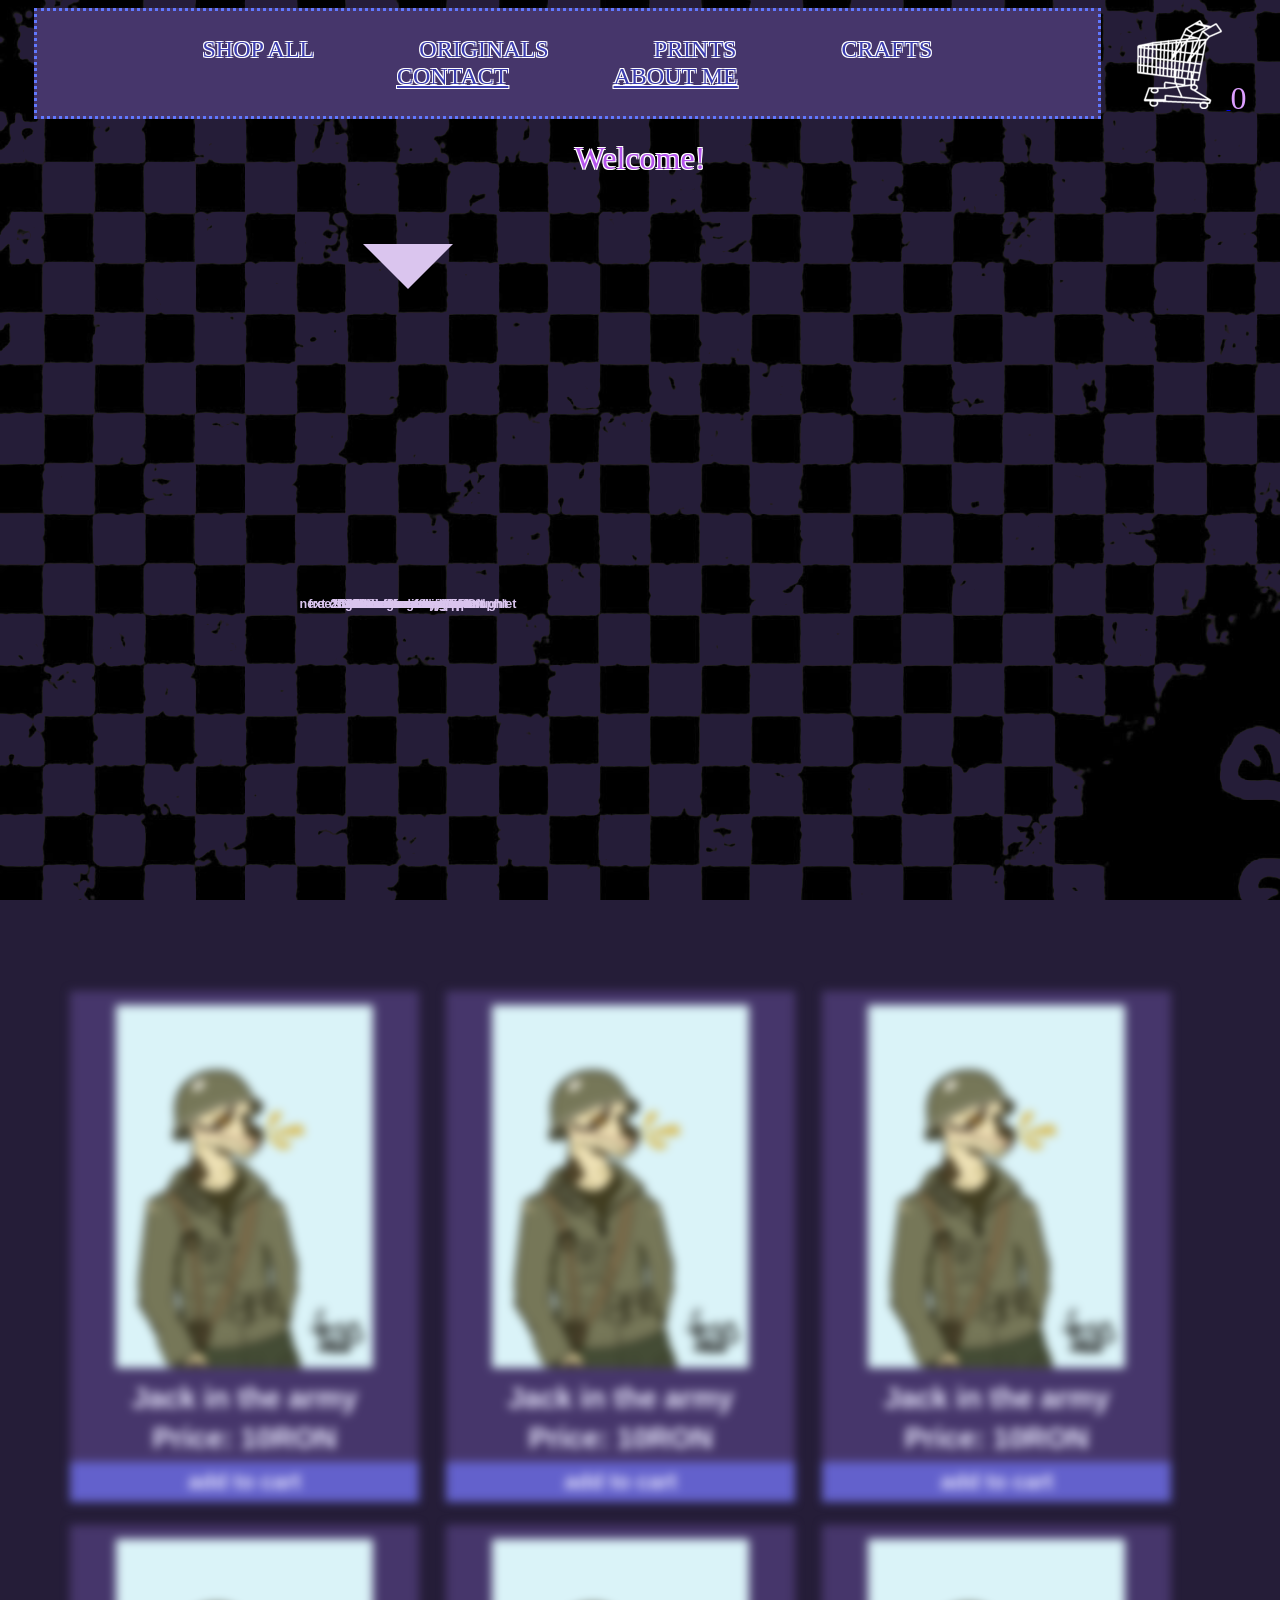
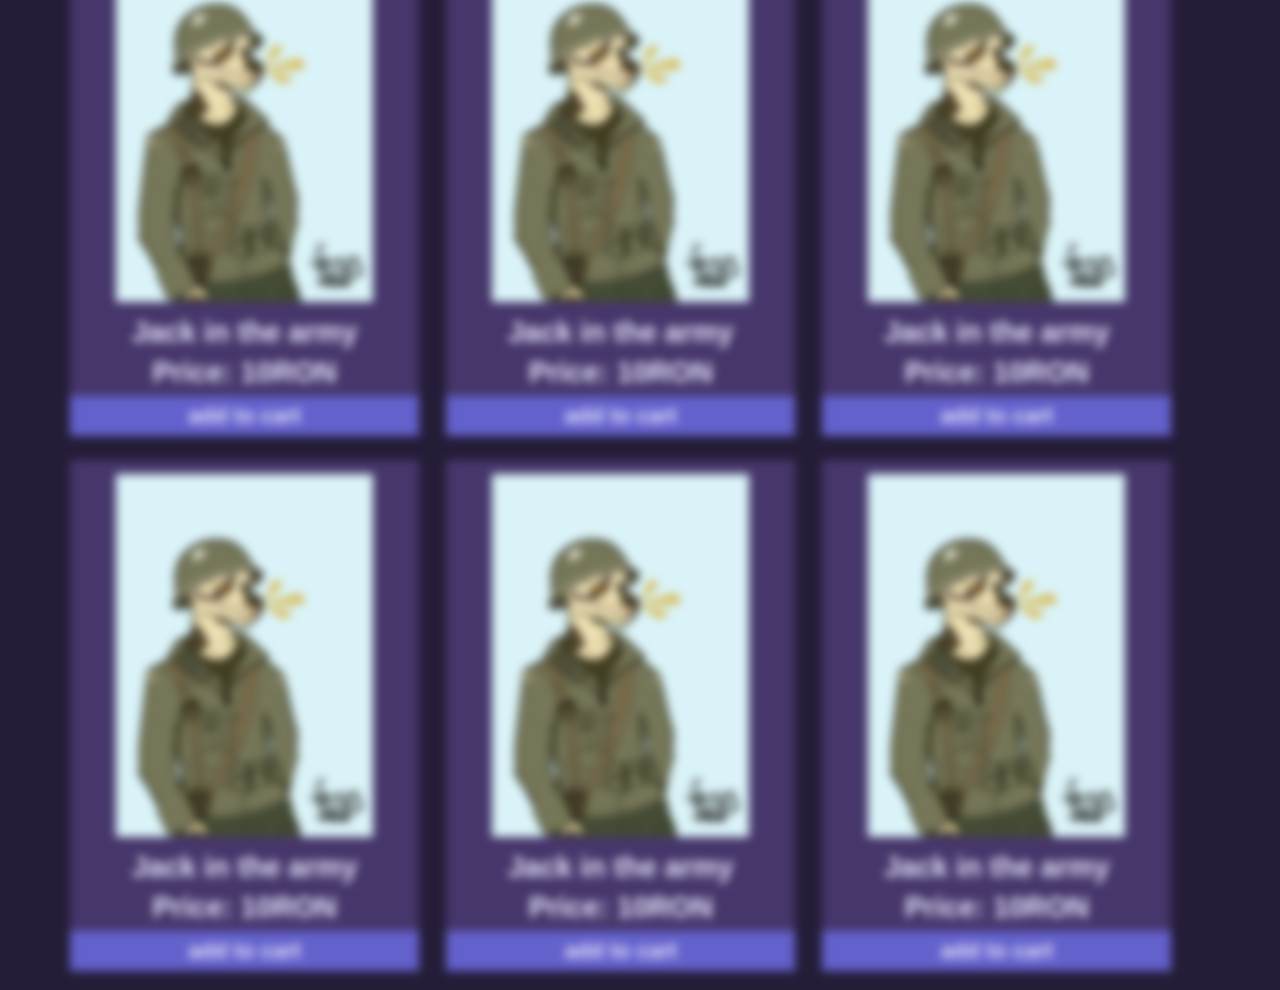
==== main/index.html @ cc76ba5f "Renamed the old css, js files to index, same with the main page. Moved images to a new folder. Moved" ====
<!DOCTYPE html>
<html>
<head>
    <title>somePotato's art</title>
    <link rel="icon" type="image/x-icon" href="..\images\site_icon.jpg">
    <link rel="stylesheet" href="..\index.css">
    <link rel="stylesheet" href=".\wheel_of_fortune.css">
    <script src=".\wheel_of_fortune.js" defer></script>
    <script src="..\index.js" defer></script>
    <meta charset="UTF-8">
</head>

<body>
    <header>
        <div class="center">
        <nav>
            <a class="menu_option" id="shop_all_menu_option">SHOP ALL</a>
            <a class="menu_option" id="shop_originals_menu_option">ORIGINALS</a>
            <a class="menu_option" id="shop_prints_menu_option">PRINTS</a>
            <a class="menu_option" id="shop_crafts_menu_option">CRAFTS</a>
            <a class="menu_option" href="..\contact\art_site_contact.html" target="_self">CONTACT</a>
            <a class="menu_option" href="..\about_me\art_site_about_me.html" target="_self">ABOUT ME</a>
        </nav>
        <div id="cart_container">
            <a href="..\shopping_cart\art_site_shopping_cart_page.html" target="_self">
                <img src="..\images\shopping_cart_icon.png" alt="shopping_cart_icon"> 
                <!-- modifying the height and width of the icon here affects the container -->
            </a>
            <div class="cart_count" id="cart_count"></div>
        </div>
        </div>
        <h1>Welcome!</h1>
    </header>

    <main>
        <div id="wheel_of_fortune_winner_container" class="center"></div>
        <!--using "figure" as a wrapper for the wheel-->
        <figure id="wheel_figure"> 
            <div id="wheel_container">
                <div id="wheel_stopper"></div>
                <!-- <div id="wheel_rotating_container"> -->
                <ul id="wheel_of_fortune" class="rotating_element">
                    <!--using the site's background colors -->
                    <!-- data instead of aria attributes so percentages don't get read twice by screen readers(aria-description + pseudo-element) -->
                    <li data-percentage="10" data-color="rgba(37, 29, 56)"><span class="wheel_text">"Jack in the army" print</span></li>
                    <li data-percentage="10" data-color="rgba(0, 0, 0)"><span class="wheel_text">"Jack in the army 2" print</span></li>
                    <li data-percentage="10" data-color="rgba(37, 29, 56)"><span class="wheel_text">"Rat smoking a cig" print</span></li>
                    <li data-percentage="10" data-color="rgba(0, 0, 0)"><span class="wheel_text">"A dog's life" print</span></li>
                    <li data-percentage="10" data-color="rgba(37, 29, 56)"><span class="wheel_text">20% off on 3 prints</span></li>
                    <li data-percentage="10" data-color="rgba(0, 0, 0)"><span class="wheel_text">15% off on 1 original</span></li>
                    <li data-percentage="10" data-color="rgba(37, 29, 56)"><span class="wheel_text">2 free crafts under 15RON</span></li>
                    <li data-percentage="10" data-color="rgba(0, 0, 0)"><span class="wheel_text">free stickers of each print bought</span></li>
                    <li data-percentage="10" data-color="rgba(37, 29, 56)"><span class="wheel_text">20% off on transport</span></li>
                    <li data-percentage="10" data-color="rgba(0, 0, 0)"><span class="wheel_text">next original comes with a pamphlet</span></li>

                    <!-- ??? not sure how to make textboxes for each slice :(  -->
                    <!-- <li data-percentage="10" data-color="rgba(37, 29, 56)"><span class="wheel_textbox"><span class="wheel_text">"Jack in the army" print</span></span></li>
                    <li data-percentage="10" data-color="rgba(0, 0, 0)"><span class="wheel_textbox"><span class="wheel_text">"Jack in the army 2" print</span></span></li>
                    <li data-percentage="10" data-color="rgba(37, 29, 56)"><span class="wheel_textbox"><span class="wheel_text">"Rat smoking a cig" print</span></span></li>
                    <li data-percentage="10" data-color="rgba(0, 0, 0)"><span class="wheel_textbox"><span class="wheel_text">"A dog's life" print</span></span></li>
                    <li data-percentage="10" data-color="rgba(37, 29, 56)"><span class="wheel_textbox"><span class="wheel_text">20% off on 3 prints</span></span></li>
                    <li data-percentage="10" data-color="rgba(0, 0, 0)"><span class="wheel_textbox"><span class="wheel_text">15% off on 1 original</span></span></li>
                    <li data-percentage="10" data-color="rgba(37, 29, 56)"><span class="wheel_textbox"><span class="wheel_text">2 free crafts under 15RON</span></span></li>
                    <li data-percentage="10" data-color="rgba(0, 0, 0)"><span class="wheel_textbox"><span class="wheel_text">free stickers of each print bought</span></span></li>
                    <li data-percentage="10" data-color="rgba(37, 29, 56)"><span class="wheel_textbox"><span class="wheel_text">20% off on transport</span></span></li>
                    <li data-percentage="10" data-color="rgba(0, 0, 0)"><span class="wheel_textbox"><span class="wheel_text">next original comes with a pamphlet</span></span></li> -->
                
                </ul> 
                <!-- </div> -->
            </div>
        </figure>
        
        <ul class="main_container blur_all" id="main_container">
            <!-- make changes to the first one only, copy it -->
            <li class="art_piece_container" id="piece1" data-product-type="print">
                <div class="art_piece_photo_container">
                    <a class="art_piece_photo"  id="art_piece_photo1" href="..\main\art_site_product_model.html" target="_self">
                        <img src="..\art\reptile reddit 25 07 2024.jpg" width="80%" height="80%">
                    </a>
                </div>
                <p class="art_piece_title" id="art_piece_title1">Jack in the army</p>
                <p class="art_piece_price" id="price1">Price: 10RON</p>
                <div class="add_to_cart_button" id="add_to_cart_piece1" onclick="add_to_cart()">add to cart</div>
            </li>
            <li class="art_piece_container" id="piece1" data-product-type="print">
                <div class="art_piece_photo_container">
                    <a class="art_piece_photo"  id="art_piece_photo1" href="..\main\art_site_product_model.html" target="_self">
                        <img src="..\art\reptile reddit 25 07 2024.jpg" width="80%" height="80%">
                    </a>
                </div>
                <p class="art_piece_title" id="art_piece_title1">Jack in the army</p>
                <p class="art_piece_price" id="price1">Price: 10RON</p>
                <div class="add_to_cart_button" id="add_to_cart_piece1" onclick="add_to_cart()">add to cart</div>
            </li>
            <li class="art_piece_container" id="piece1" data-product-type="print">
                <div class="art_piece_photo_container">
                    <a class="art_piece_photo"  id="art_piece_photo1" href="..\main\art_site_product_model.html" target="_self">
                        <img src="..\art\reptile reddit 25 07 2024.jpg" width="80%" height="80%">
                    </a>
                </div>
                <p class="art_piece_title" id="art_piece_title1">Jack in the army</p>
                <p class="art_piece_price" id="price1">Price: 10RON</p>
                <div class="add_to_cart_button" id="add_to_cart_piece1" onclick="add_to_cart()">add to cart</div>
            </li>
            <li class="art_piece_container" id="piece1" data-product-type="original">
                <div class="art_piece_photo_container">
                    <a class="art_piece_photo"  id="art_piece_photo1" href="..\main\art_site_product_model.html" target="_self">
                        <img src="..\art\reptile reddit 25 07 2024.jpg" width="80%" height="80%">
                    </a>
                </div>
                <p class="art_piece_title" id="art_piece_title1">Jack in the army</p>
                <p class="art_piece_price" id="price1">Price: 10RON</p>
                <div class="add_to_cart_button" id="add_to_cart_piece1" onclick="add_to_cart()">add to cart</div>
            </li>
            <li class="art_piece_container" id="piece1" data-product-type="original">
                <div class="art_piece_photo_container">
                    <a class="art_piece_photo"  id="art_piece_photo1" href="..\main\art_site_product_model.html" target="_self">
                        <img src="..\art\reptile reddit 25 07 2024.jpg" width="80%" height="80%">
                    </a>
                </div>
                <p class="art_piece_title" id="art_piece_title1">Jack in the army</p>
                <p class="art_piece_price" id="price1">Price: 10RON</p>
                <div class="add_to_cart_button" id="add_to_cart_piece1" onclick="add_to_cart()">add to cart</div>
            </li>
            <li class="art_piece_container" id="piece1" data-product-type="original">
                <div class="art_piece_photo_container">
                    <a class="art_piece_photo"  id="art_piece_photo1" href="..\main\art_site_product_model.html" target="_self">
                        <img src="..\art\reptile reddit 25 07 2024.jpg" width="80%" height="80%">
                    </a>
                </div>
                <p class="art_piece_title" id="art_piece_title1">Jack in the army</p>
                <p class="art_piece_price" id="price1">Price: 10RON</p>
                <div class="add_to_cart_button" id="add_to_cart_piece1" onclick="add_to_cart()">add to cart</div>
            </li>
            <li class="art_piece_container" id="piece1" data-product-type="craft">
                <div class="art_piece_photo_container">
                    <a class="art_piece_photo"  id="art_piece_photo1" href="..\main\art_site_product_model.html" target="_self">
                        <img src="..\art\reptile reddit 25 07 2024.jpg" width="80%" height="80%">
                    </a>
                </div>
                <p class="art_piece_title" id="art_piece_title1">Jack in the army</p>
                <p class="art_piece_price" id="price1">Price: 10RON</p>
                <div class="add_to_cart_button" id="add_to_cart_piece1" onclick="add_to_cart()">add to cart</div>
            </li>
            <li class="art_piece_container" id="piece1" data-product-type="craft">
                <div class="art_piece_photo_container">
                    <a class="art_piece_photo"  id="art_piece_photo1" href="..\main\art_site_product_model.html" target="_self">
                        <img src="..\art\reptile reddit 25 07 2024.jpg" width="80%" height="80%">
                    </a>
                </div>
                <p class="art_piece_title" id="art_piece_title1">Jack in the army</p>
                <p class="art_piece_price" id="price1">Price: 10RON</p>
                <div class="add_to_cart_button" id="add_to_cart_piece1" onclick="add_to_cart()">add to cart</div>
            </li>
            <li class="art_piece_container" id="piece1" data-product-type="craft">
                <div class="art_piece_photo_container">
                    <a class="art_piece_photo"  id="art_piece_photo1" href="..\main\art_site_product_model.html" target="_self">
                        <img src="..\art\reptile reddit 25 07 2024.jpg" width="80%" height="80%">
                    </a>
                </div>
                <p class="art_piece_title" id="art_piece_title1">Jack in the army</p>
                <p class="art_piece_price" id="price1">Price: 10RON</p>
                <div class="add_to_cart_button" id="add_to_cart_piece1" onclick="add_to_cart()">add to cart</div>
            </li>
        </ul>
    </main>
</body>
</html>
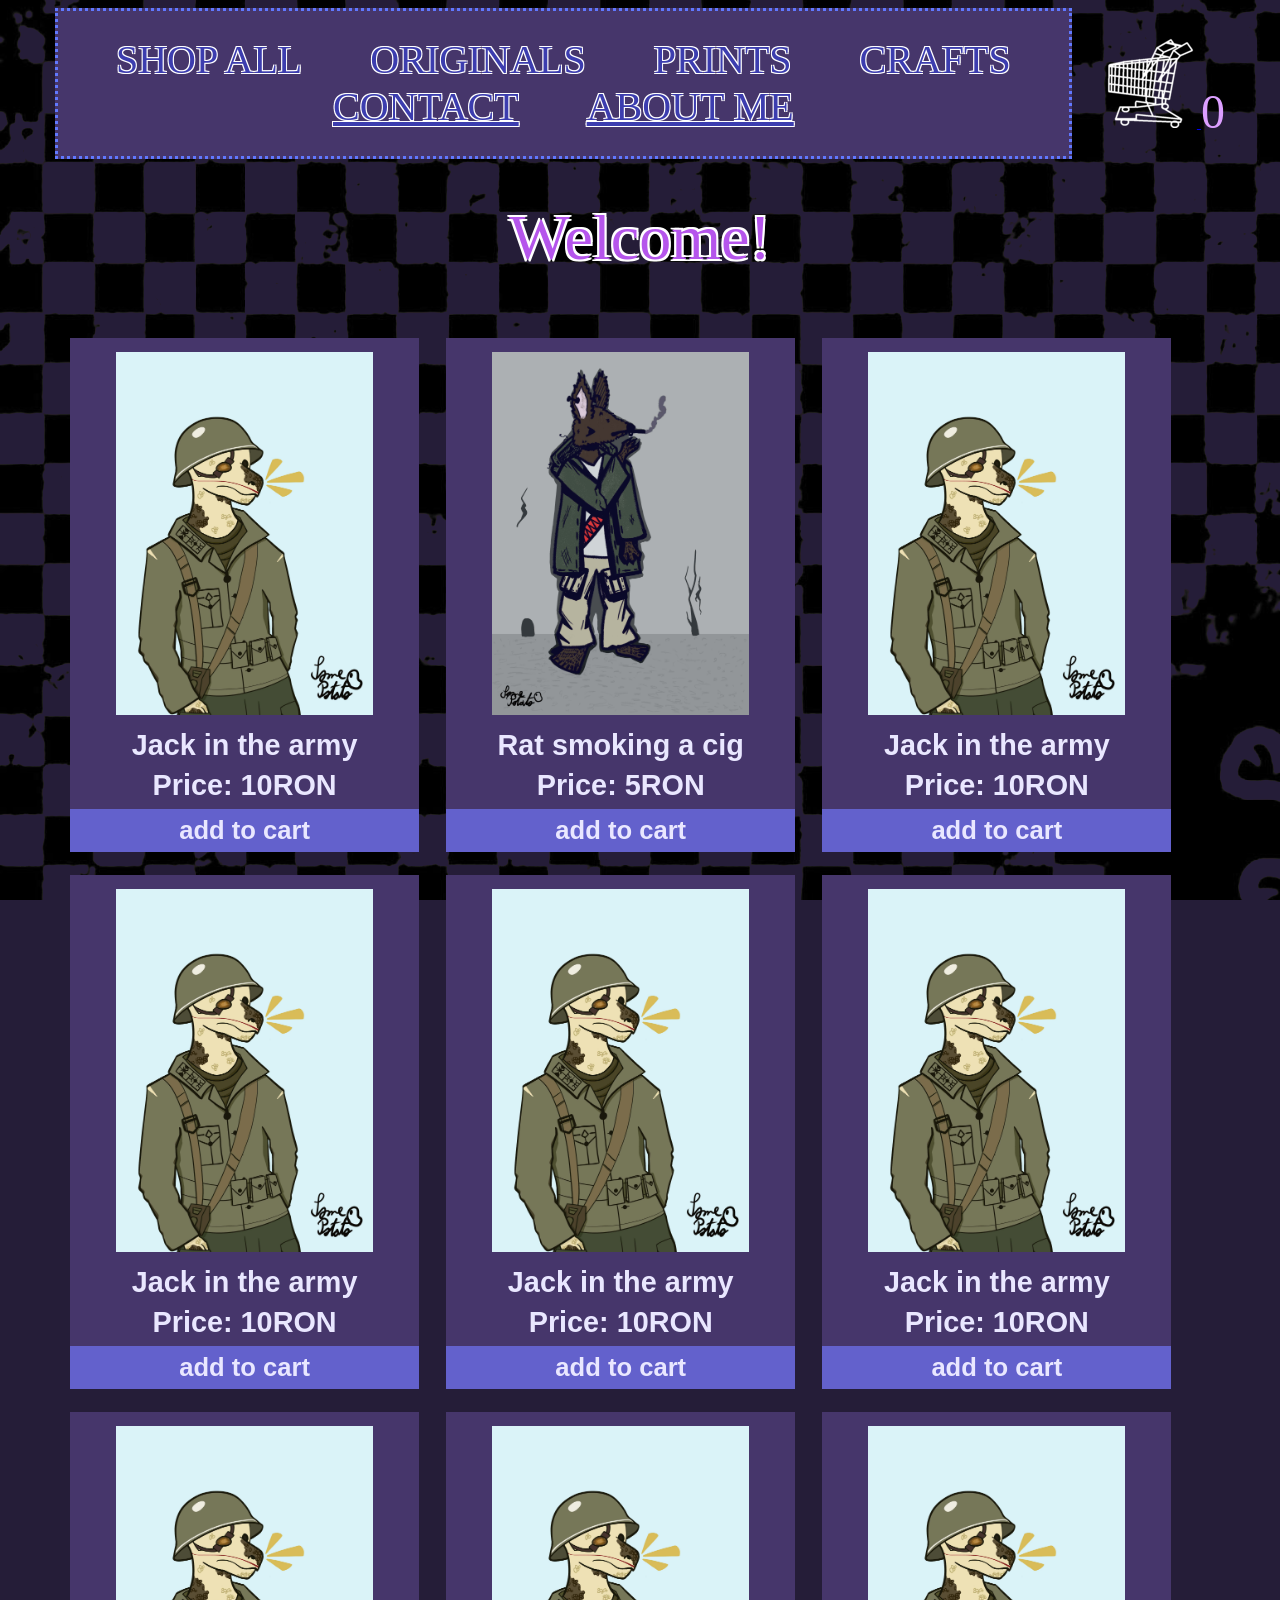
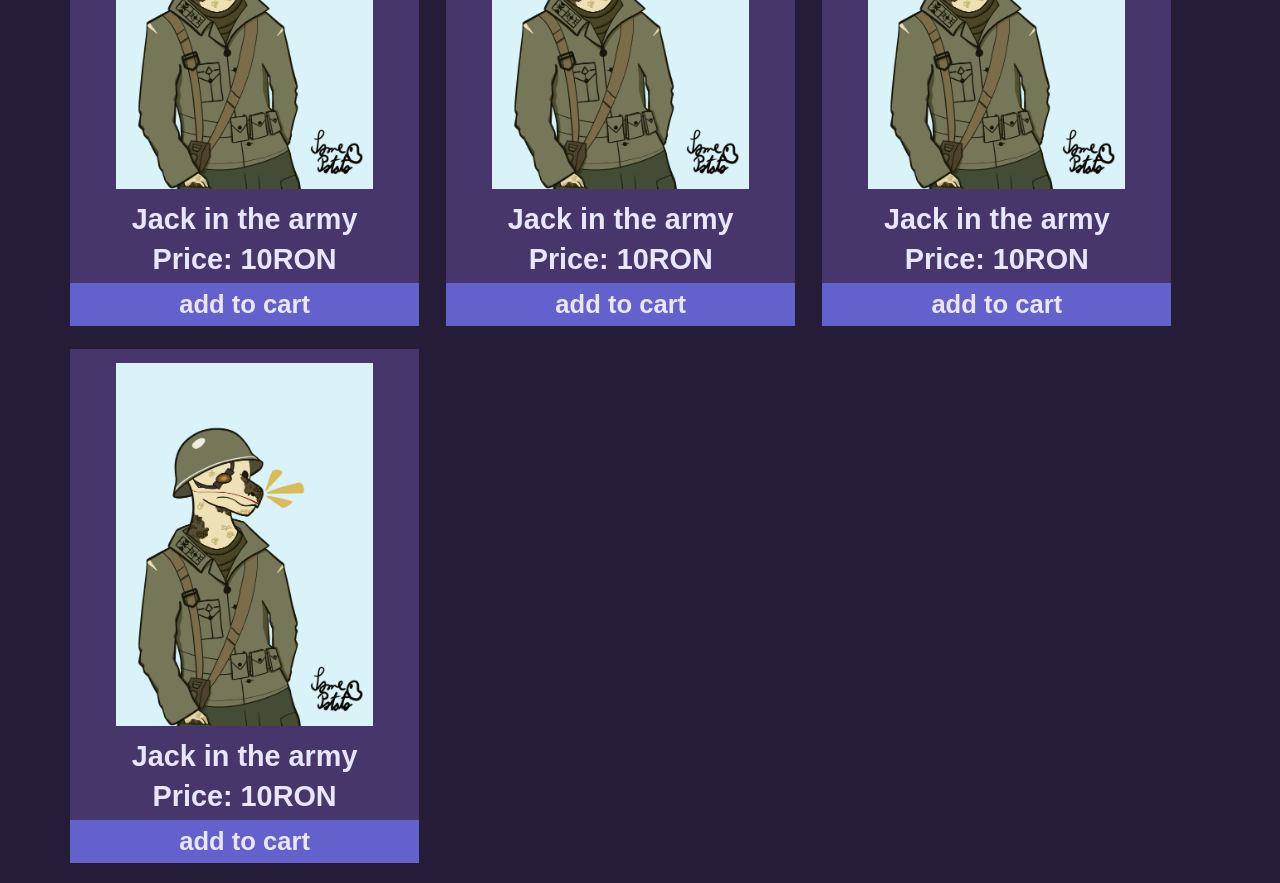
==== commit 9140afc4: "Added cart listings for the shopping cart. Adding items to the cart changes two arrays stored in loc" ====
--- a/main/index.html
+++ b/main/index.html
@@ -4,6 +4,9 @@
     <title>somePotato's art</title>
     <link rel="icon" type="image/x-icon" href="..\images\site_icon.jpg">
     <link rel="stylesheet" href="..\index.css">
+
+    <link rel="stylesheet" href="..\shopping_cart\shopping_cart.css">
+
     <link rel="stylesheet" href=".\wheel_of_fortune.css">
     <script src=".\wheel_of_fortune.js" defer></script>
     <script src="..\index.js" defer></script>
@@ -33,15 +36,18 @@
     </header>
 
     <main>
+
+        <div class="center" id="cart_listings_container"></div>
+
         <div id="wheel_of_fortune_winner_container" class="center"></div>
-        <!--using "figure" as a wrapper for the wheel-->
-        <figure id="wheel_figure"> 
+        <!-- using "figure" as a wrapper for the wheel -->
+        <!-- <figure id="wheel_figure"> 
             <div id="wheel_container">
                 <div id="wheel_stopper"></div>
-                <!-- <div id="wheel_rotating_container"> -->
-                <ul id="wheel_of_fortune" class="rotating_element">
-                    <!--using the site's background colors -->
-                    <!-- data instead of aria attributes so percentages don't get read twice by screen readers(aria-description + pseudo-element) -->
+                class="rotating_element"
+                <ul id="wheel_of_fortune" >
+                    using the site's background colors
+                    data instead of aria attributes so percentages don't get read twice by screen readers(aria-description + pseudo-element)
                     <li data-percentage="10" data-color="rgba(37, 29, 56)"><span class="wheel_text">"Jack in the army" print</span></li>
                     <li data-percentage="10" data-color="rgba(0, 0, 0)"><span class="wheel_text">"Jack in the army 2" print</span></li>
                     <li data-percentage="10" data-color="rgba(37, 29, 56)"><span class="wheel_text">"Rat smoking a cig" print</span></li>
@@ -52,27 +58,14 @@
                     <li data-percentage="10" data-color="rgba(0, 0, 0)"><span class="wheel_text">free stickers of each print bought</span></li>
                     <li data-percentage="10" data-color="rgba(37, 29, 56)"><span class="wheel_text">20% off on transport</span></li>
                     <li data-percentage="10" data-color="rgba(0, 0, 0)"><span class="wheel_text">next original comes with a pamphlet</span></li>
+                </ul> 
+            </div>
+        </figure> -->
 
-                    <!-- ??? not sure how to make textboxes for each slice :(  -->
-                    <!-- <li data-percentage="10" data-color="rgba(37, 29, 56)"><span class="wheel_textbox"><span class="wheel_text">"Jack in the army" print</span></span></li>
-                    <li data-percentage="10" data-color="rgba(0, 0, 0)"><span class="wheel_textbox"><span class="wheel_text">"Jack in the army 2" print</span></span></li>
-                    <li data-percentage="10" data-color="rgba(37, 29, 56)"><span class="wheel_textbox"><span class="wheel_text">"Rat smoking a cig" print</span></span></li>
-                    <li data-percentage="10" data-color="rgba(0, 0, 0)"><span class="wheel_textbox"><span class="wheel_text">"A dog's life" print</span></span></li>
-                    <li data-percentage="10" data-color="rgba(37, 29, 56)"><span class="wheel_textbox"><span class="wheel_text">20% off on 3 prints</span></span></li>
-                    <li data-percentage="10" data-color="rgba(0, 0, 0)"><span class="wheel_textbox"><span class="wheel_text">15% off on 1 original</span></span></li>
-                    <li data-percentage="10" data-color="rgba(37, 29, 56)"><span class="wheel_textbox"><span class="wheel_text">2 free crafts under 15RON</span></span></li>
-                    <li data-percentage="10" data-color="rgba(0, 0, 0)"><span class="wheel_textbox"><span class="wheel_text">free stickers of each print bought</span></span></li>
-                    <li data-percentage="10" data-color="rgba(37, 29, 56)"><span class="wheel_textbox"><span class="wheel_text">20% off on transport</span></span></li>
-                    <li data-percentage="10" data-color="rgba(0, 0, 0)"><span class="wheel_textbox"><span class="wheel_text">next original comes with a pamphlet</span></span></li> -->
-                
-                </ul> 
-                <!-- </div> -->
-            </div>
-        </figure>
-        
-        <ul class="main_container blur_all" id="main_container">
+        <!--add class: blur_all -->
+        <ul class="main_container" id="main_container">
             <!-- make changes to the first one only, copy it -->
-            <li class="art_piece_container" id="piece1" data-product-type="print">
+            <li class="art_piece_container" id="piece1" data-product-type="print" data-product-index="0">
                 <div class="art_piece_photo_container">
                     <a class="art_piece_photo"  id="art_piece_photo1" href="..\main\art_site_product_model.html" target="_self">
                         <img src="..\art\reptile reddit 25 07 2024.jpg" width="80%" height="80%">
@@ -80,7 +73,17 @@
                 </div>
                 <p class="art_piece_title" id="art_piece_title1">Jack in the army</p>
                 <p class="art_piece_price" id="price1">Price: 10RON</p>
-                <div class="add_to_cart_button" id="add_to_cart_piece1" onclick="add_to_cart()">add to cart</div>
+                <div class="add_to_cart_button" id="add_to_cart_piece1" onclick="add_to_cart(0)">add to cart</div>
+            </li>
+            <li class="art_piece_container" id="piece3" data-product-type="print" data-product-index="2">
+                <div class="art_piece_photo_container">
+                    <a class="art_piece_photo"  id="art_piece_photo3" href="..\main\art_site_product_model.html" target="_self">
+                        <img src="..\art\rat reddit 06 07 2024.jpg" width="80%" height="80%">
+                    </a>
+                </div>
+                <p class="art_piece_title" id="art_piece_title3">Rat smoking a cig</p>
+                <p class="art_piece_price" id="price3">Price: 5RON</p>
+                <div class="add_to_cart_button" id="add_to_cart_piece3" onclick="add_to_cart(2)">add to cart</div>
             </li>
             <li class="art_piece_container" id="piece1" data-product-type="print">
                 <div class="art_piece_photo_container">
@@ -90,7 +93,7 @@
                 </div>
                 <p class="art_piece_title" id="art_piece_title1">Jack in the army</p>
                 <p class="art_piece_price" id="price1">Price: 10RON</p>
-                <div class="add_to_cart_button" id="add_to_cart_piece1" onclick="add_to_cart()">add to cart</div>
+                <div class="add_to_cart_button" id="add_to_cart_piece1" onclick="add_to_cart(0)">add to cart</div>
             </li>
             <li class="art_piece_container" id="piece1" data-product-type="print">
                 <div class="art_piece_photo_container">
@@ -100,7 +103,7 @@
                 </div>
                 <p class="art_piece_title" id="art_piece_title1">Jack in the army</p>
                 <p class="art_piece_price" id="price1">Price: 10RON</p>
-                <div class="add_to_cart_button" id="add_to_cart_piece1" onclick="add_to_cart()">add to cart</div>
+                <div class="add_to_cart_button" id="add_to_cart_piece1" onclick="add_to_cart(0)">add to cart</div>
             </li>
             <li class="art_piece_container" id="piece1" data-product-type="original">
                 <div class="art_piece_photo_container">
@@ -110,7 +113,7 @@
                 </div>
                 <p class="art_piece_title" id="art_piece_title1">Jack in the army</p>
                 <p class="art_piece_price" id="price1">Price: 10RON</p>
-                <div class="add_to_cart_button" id="add_to_cart_piece1" onclick="add_to_cart()">add to cart</div>
+                <div class="add_to_cart_button" id="add_to_cart_piece1" onclick="add_to_cart(0)">add to cart</div>
             </li>
             <li class="art_piece_container" id="piece1" data-product-type="original">
                 <div class="art_piece_photo_container">
@@ -120,7 +123,7 @@
                 </div>
                 <p class="art_piece_title" id="art_piece_title1">Jack in the army</p>
                 <p class="art_piece_price" id="price1">Price: 10RON</p>
-                <div class="add_to_cart_button" id="add_to_cart_piece1" onclick="add_to_cart()">add to cart</div>
+                <div class="add_to_cart_button" id="add_to_cart_piece1" onclick="add_to_cart(0)">add to cart</div>
             </li>
             <li class="art_piece_container" id="piece1" data-product-type="original">
                 <div class="art_piece_photo_container">
@@ -130,7 +133,7 @@
                 </div>
                 <p class="art_piece_title" id="art_piece_title1">Jack in the army</p>
                 <p class="art_piece_price" id="price1">Price: 10RON</p>
-                <div class="add_to_cart_button" id="add_to_cart_piece1" onclick="add_to_cart()">add to cart</div>
+                <div class="add_to_cart_button" id="add_to_cart_piece1" onclick="add_to_cart(0)">add to cart</div>
             </li>
             <li class="art_piece_container" id="piece1" data-product-type="craft">
                 <div class="art_piece_photo_container">
@@ -140,7 +143,7 @@
                 </div>
                 <p class="art_piece_title" id="art_piece_title1">Jack in the army</p>
                 <p class="art_piece_price" id="price1">Price: 10RON</p>
-                <div class="add_to_cart_button" id="add_to_cart_piece1" onclick="add_to_cart()">add to cart</div>
+                <div class="add_to_cart_button" id="add_to_cart_piece1" onclick="add_to_cart(0)">add to cart</div>
             </li>
             <li class="art_piece_container" id="piece1" data-product-type="craft">
                 <div class="art_piece_photo_container">
@@ -150,7 +153,7 @@
                 </div>
                 <p class="art_piece_title" id="art_piece_title1">Jack in the army</p>
                 <p class="art_piece_price" id="price1">Price: 10RON</p>
-                <div class="add_to_cart_button" id="add_to_cart_piece1" onclick="add_to_cart()">add to cart</div>
+                <div class="add_to_cart_button" id="add_to_cart_piece1" onclick="add_to_cart(0)">add to cart</div>
             </li>
             <li class="art_piece_container" id="piece1" data-product-type="craft">
                 <div class="art_piece_photo_container">
@@ -160,7 +163,7 @@
                 </div>
                 <p class="art_piece_title" id="art_piece_title1">Jack in the army</p>
                 <p class="art_piece_price" id="price1">Price: 10RON</p>
-                <div class="add_to_cart_button" id="add_to_cart_piece1" onclick="add_to_cart()">add to cart</div>
+                <div class="add_to_cart_button" id="add_to_cart_piece1" onclick="add_to_cart(0)">add to cart</div>
             </li>
         </ul>
     </main>
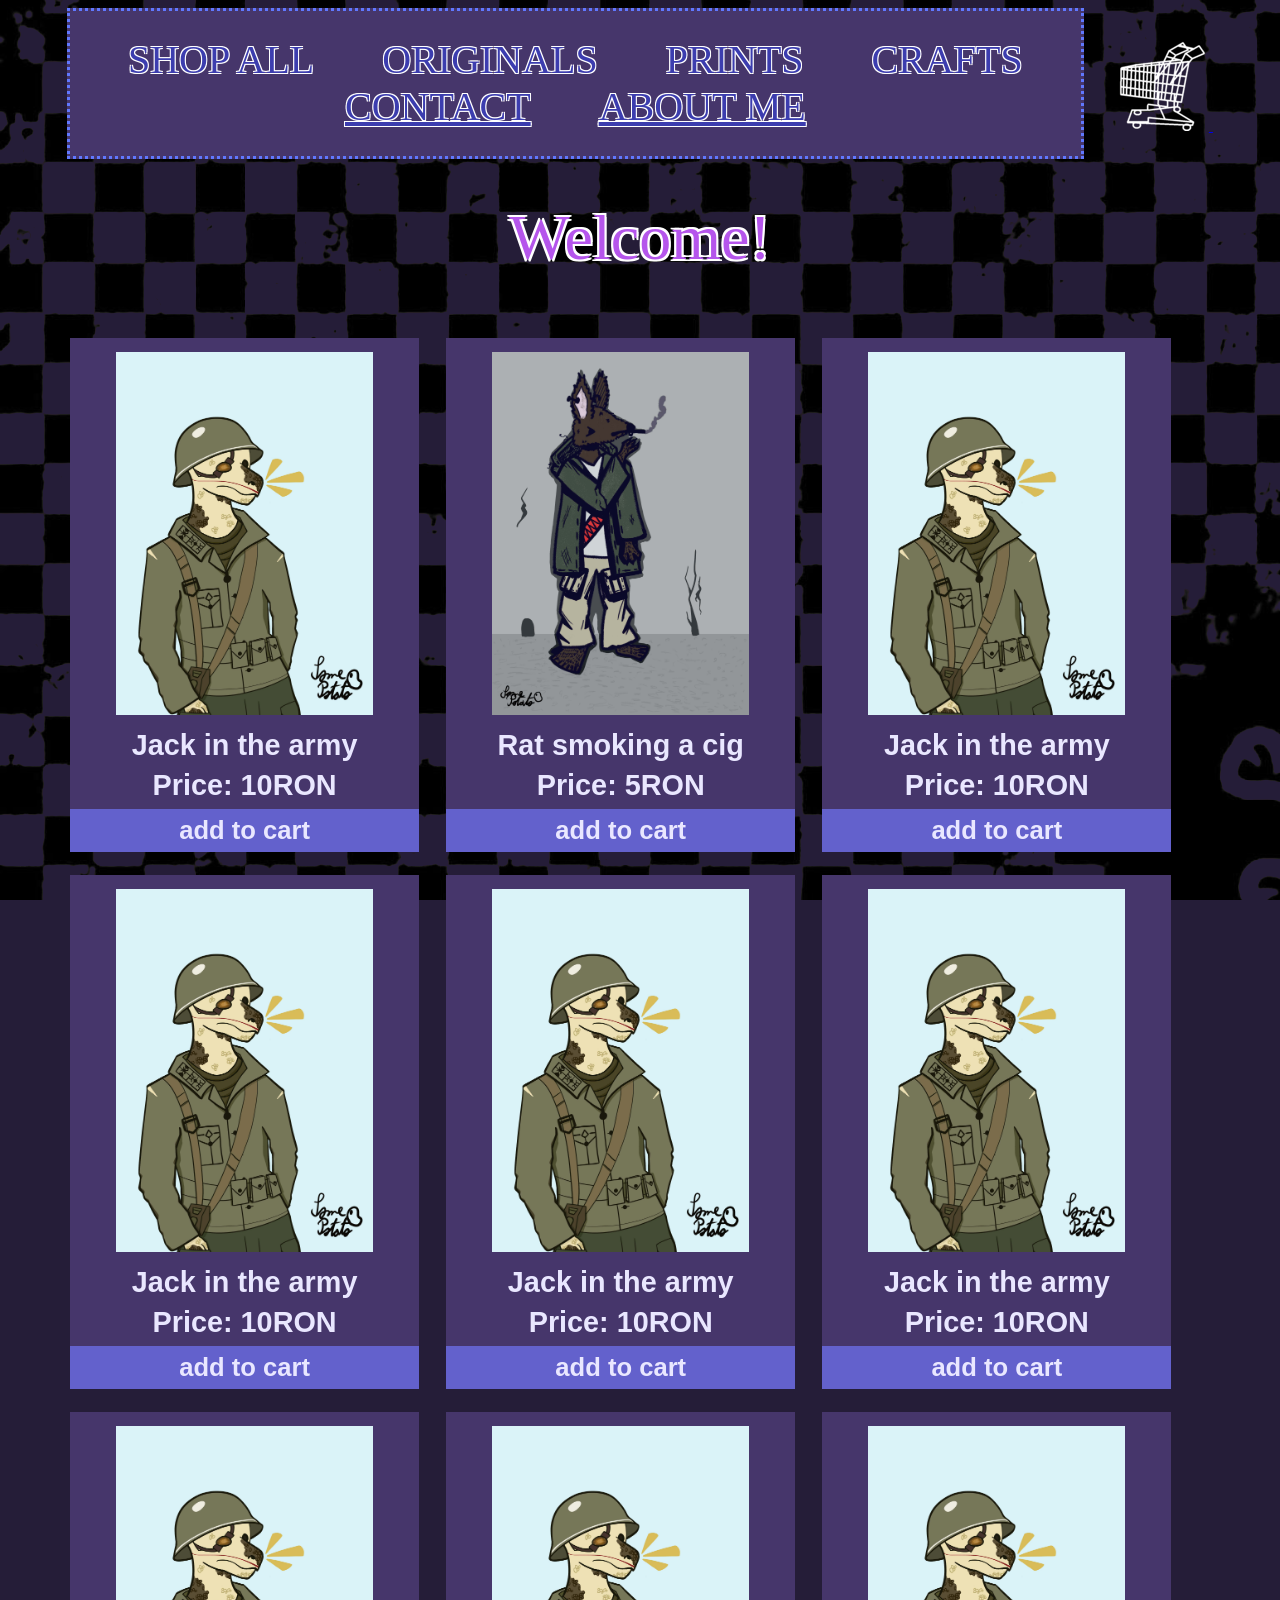
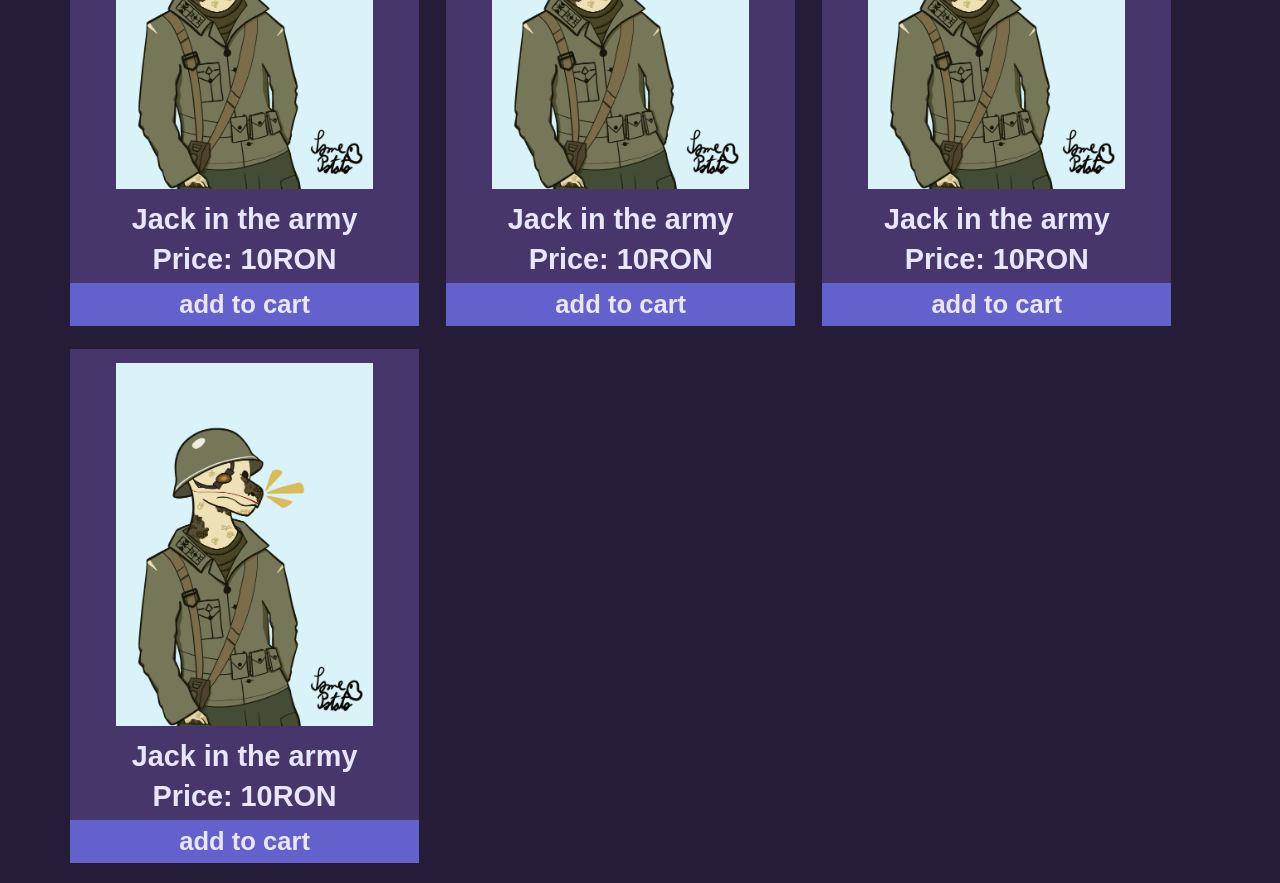
==== commit 54149910: "Fixed the add_to_cart function. Now products already in the cart are added in the right place (quant" ====
--- a/main/index.html
+++ b/main/index.html
@@ -4,9 +4,7 @@
     <title>somePotato's art</title>
     <link rel="icon" type="image/x-icon" href="..\images\site_icon.jpg">
     <link rel="stylesheet" href="..\index.css">
-
     <link rel="stylesheet" href="..\shopping_cart\shopping_cart.css">
-
     <link rel="stylesheet" href=".\wheel_of_fortune.css">
     <script src=".\wheel_of_fortune.js" defer></script>
     <script src="..\index.js" defer></script>
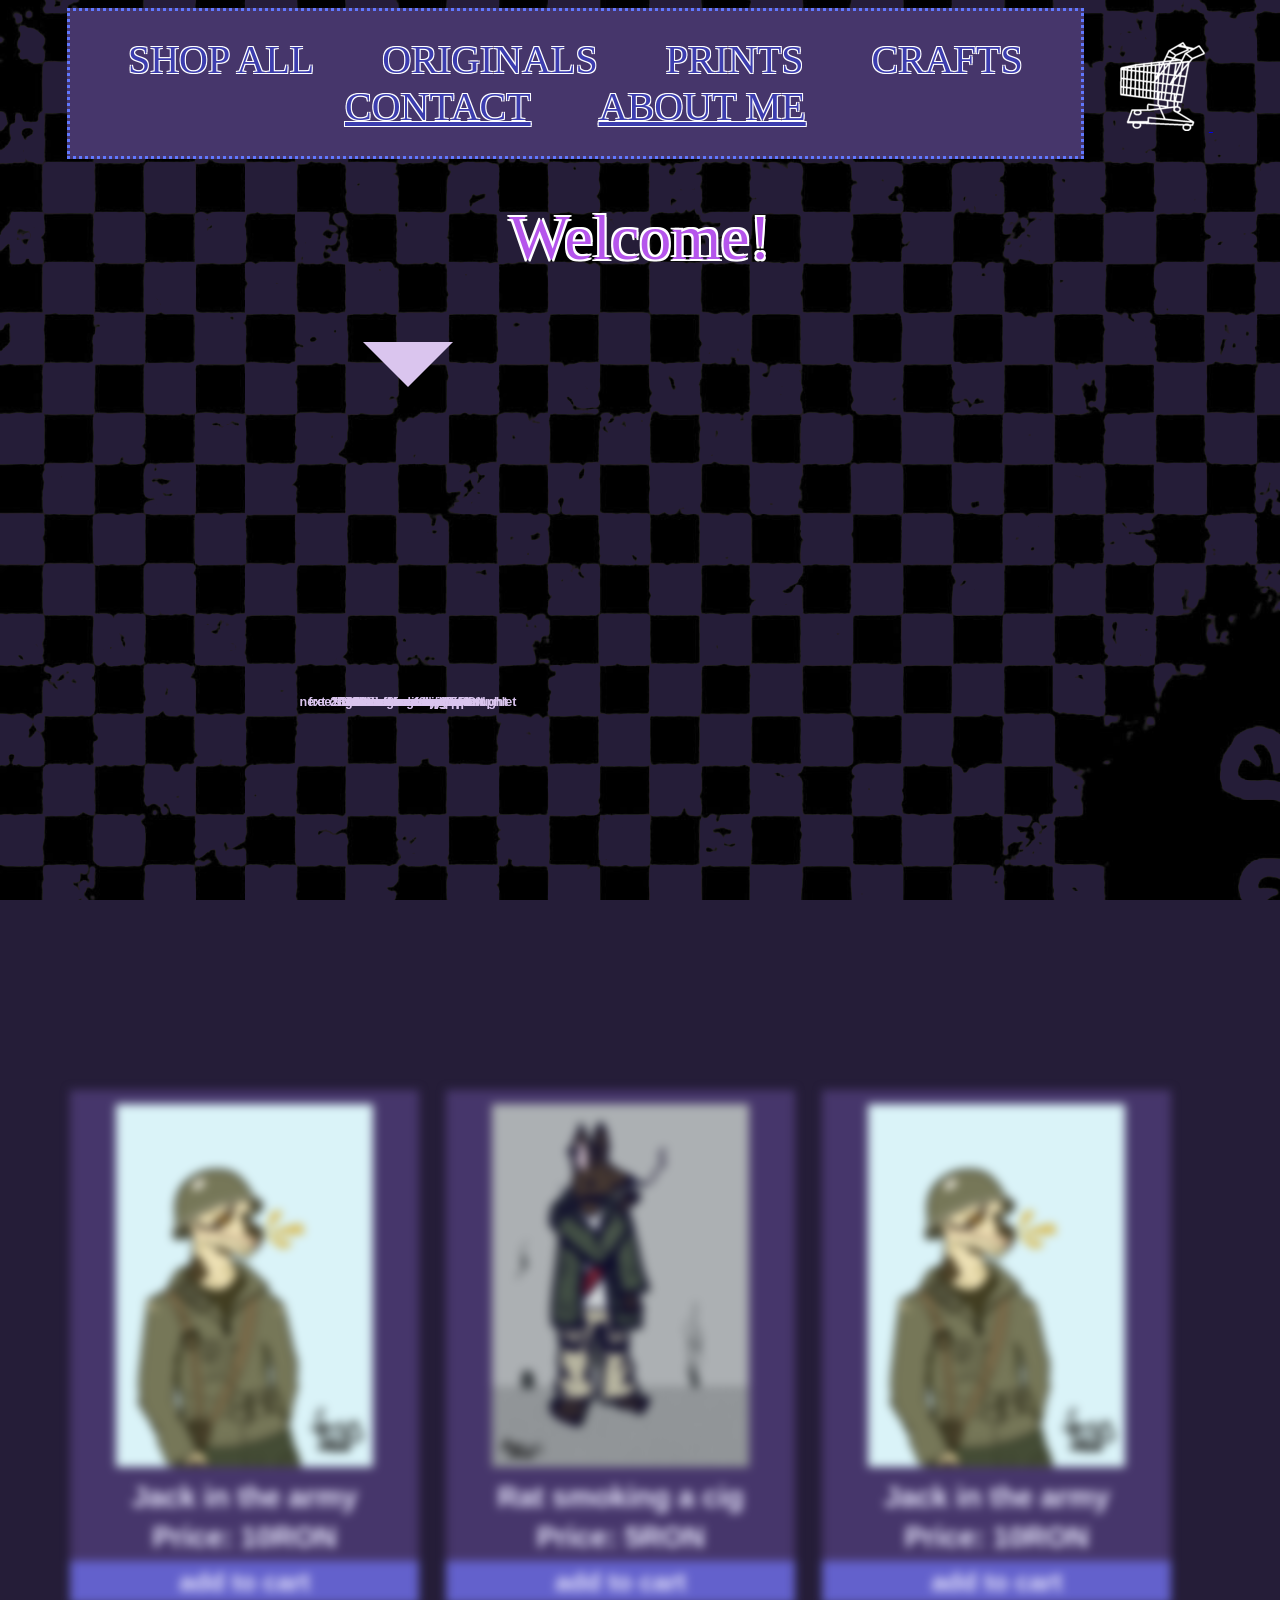
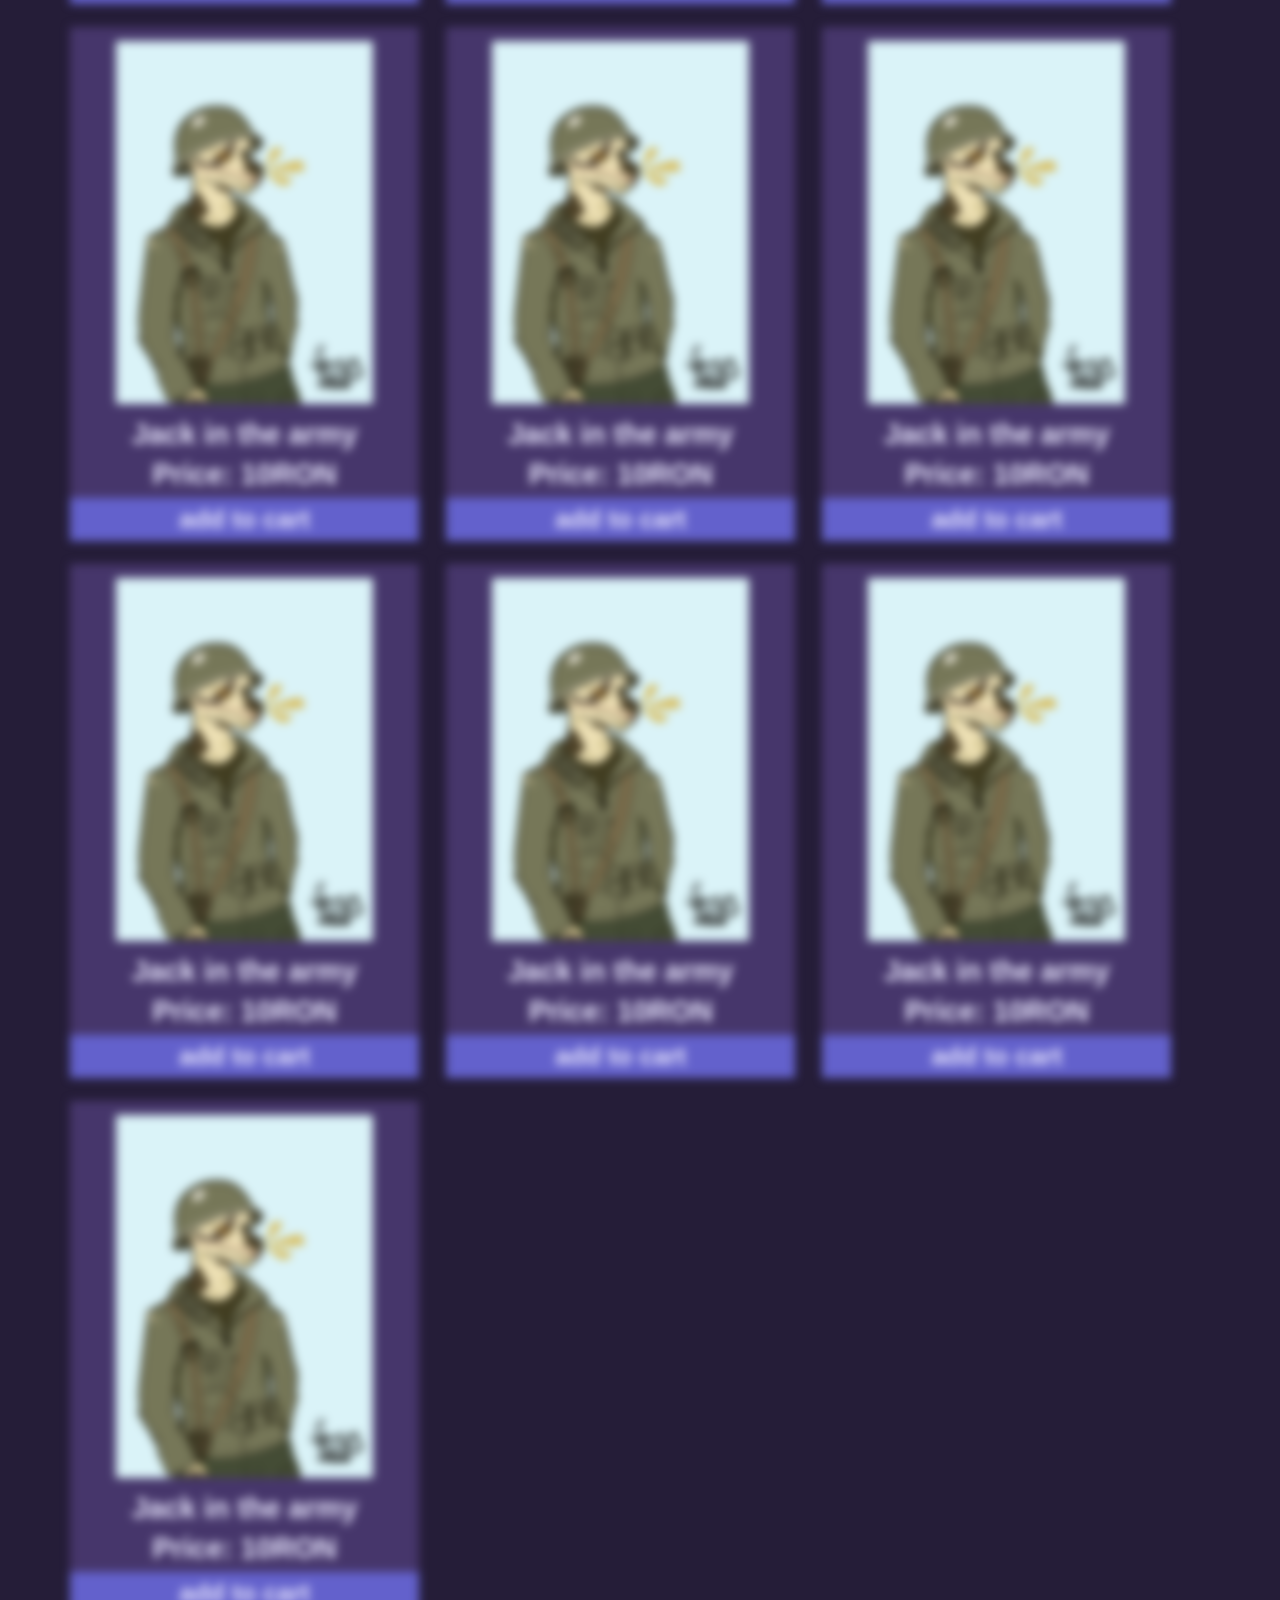
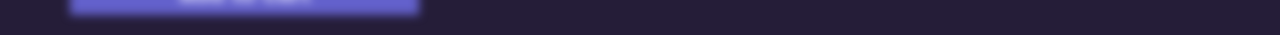
==== commit fde3c258: "Added coupons.The wheel now adds every prize to the cart. Working on minimize buttons. .center no lo" ====
--- a/main/index.html
+++ b/main/index.html
@@ -34,18 +34,14 @@
     </header>
 
     <main>
-
-        <div class="center" id="cart_listings_container"></div>
-
         <div id="wheel_of_fortune_winner_container" class="center"></div>
         <!-- using "figure" as a wrapper for the wheel -->
-        <!-- <figure id="wheel_figure"> 
+        <figure id="wheel_figure"> 
             <div id="wheel_container">
                 <div id="wheel_stopper"></div>
-                class="rotating_element"
-                <ul id="wheel_of_fortune" >
-                    using the site's background colors
-                    data instead of aria attributes so percentages don't get read twice by screen readers(aria-description + pseudo-element)
+                <ul id="wheel_of_fortune" class="rotating_element">
+                    <!-- using the site's background colors
+                    data instead of aria attributes so percentages don't get read twice by screen readers(aria-description + pseudo-element) -->
                     <li data-percentage="10" data-color="rgba(37, 29, 56)"><span class="wheel_text">"Jack in the army" print</span></li>
                     <li data-percentage="10" data-color="rgba(0, 0, 0)"><span class="wheel_text">"Jack in the army 2" print</span></li>
                     <li data-percentage="10" data-color="rgba(37, 29, 56)"><span class="wheel_text">"Rat smoking a cig" print</span></li>
@@ -58,10 +54,9 @@
                     <li data-percentage="10" data-color="rgba(0, 0, 0)"><span class="wheel_text">next original comes with a pamphlet</span></li>
                 </ul> 
             </div>
-        </figure> -->
-
-        <!--add class: blur_all -->
-        <ul class="main_container" id="main_container">
+        </figure>
+        
+        <ul class="main_container blur_all" id="main_container">
             <!-- make changes to the first one only, copy it -->
             <li class="art_piece_container" id="piece1" data-product-type="print" data-product-index="0">
                 <div class="art_piece_photo_container">
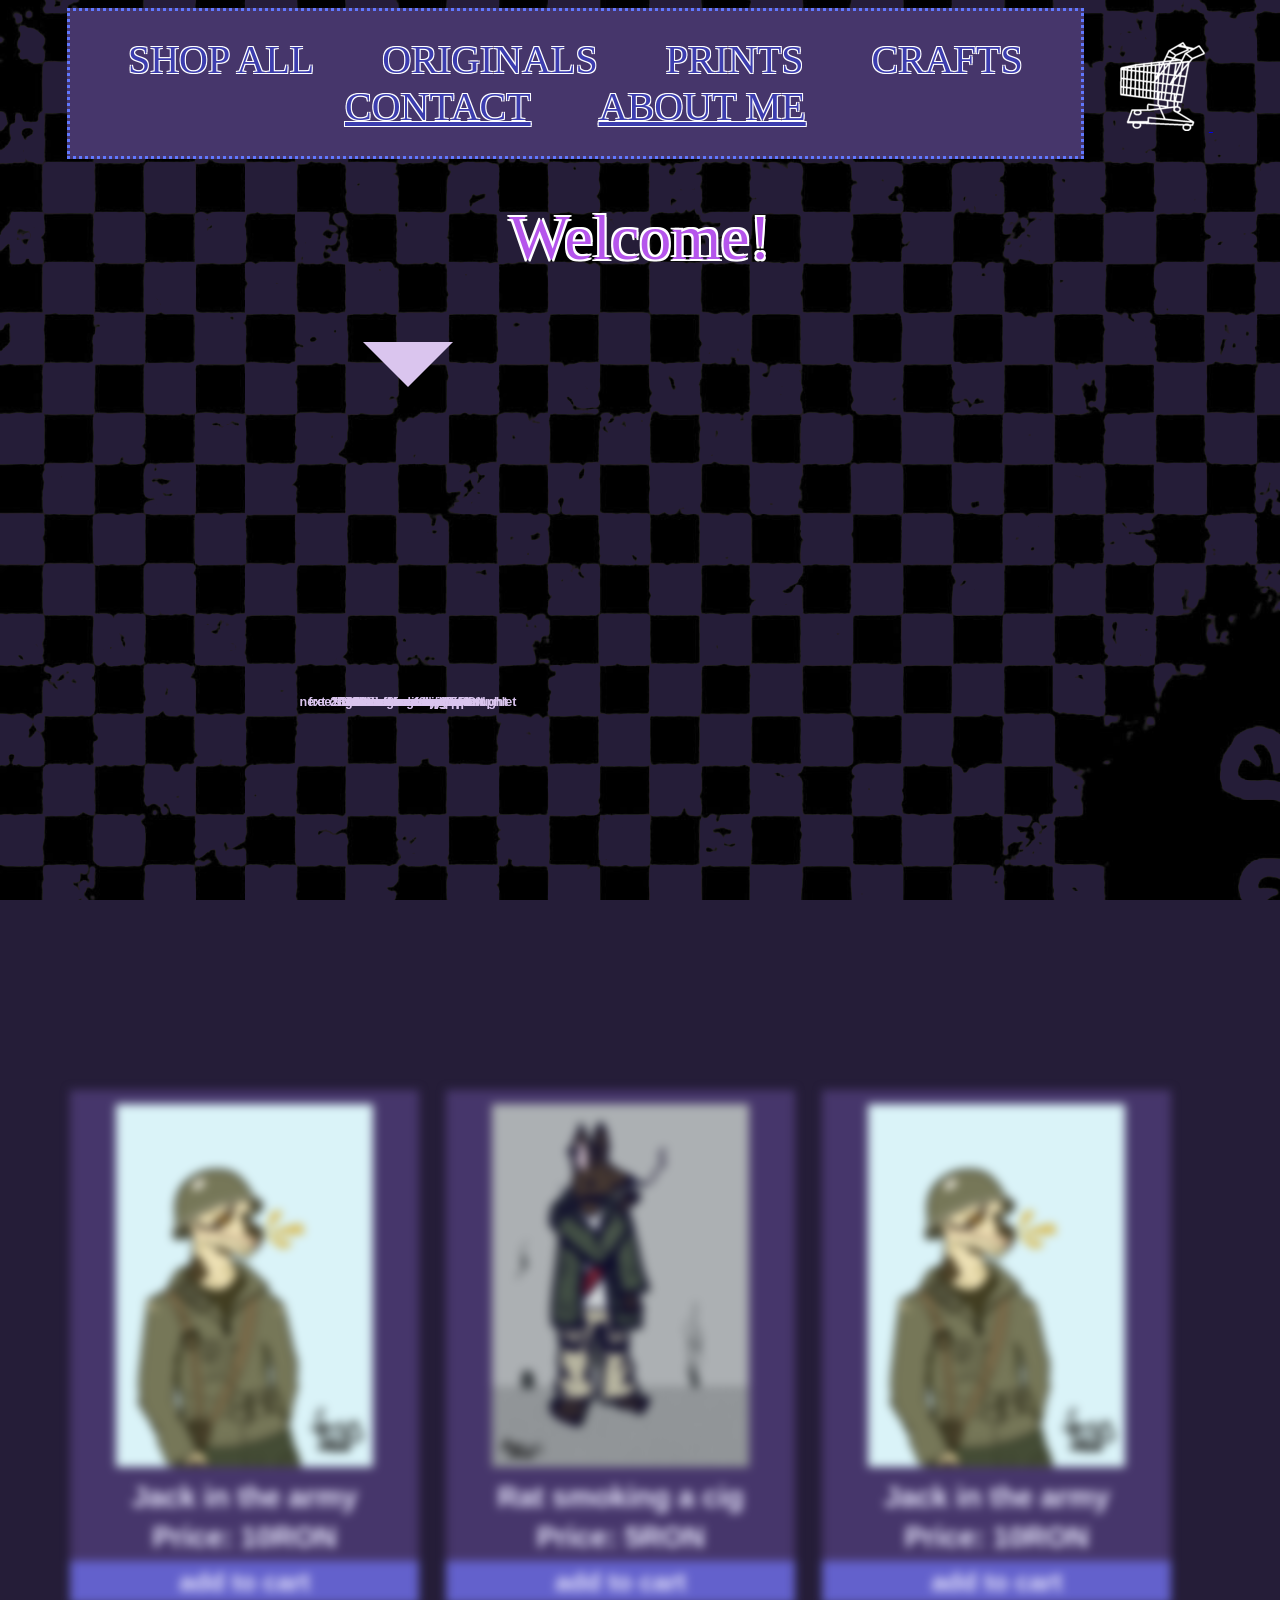
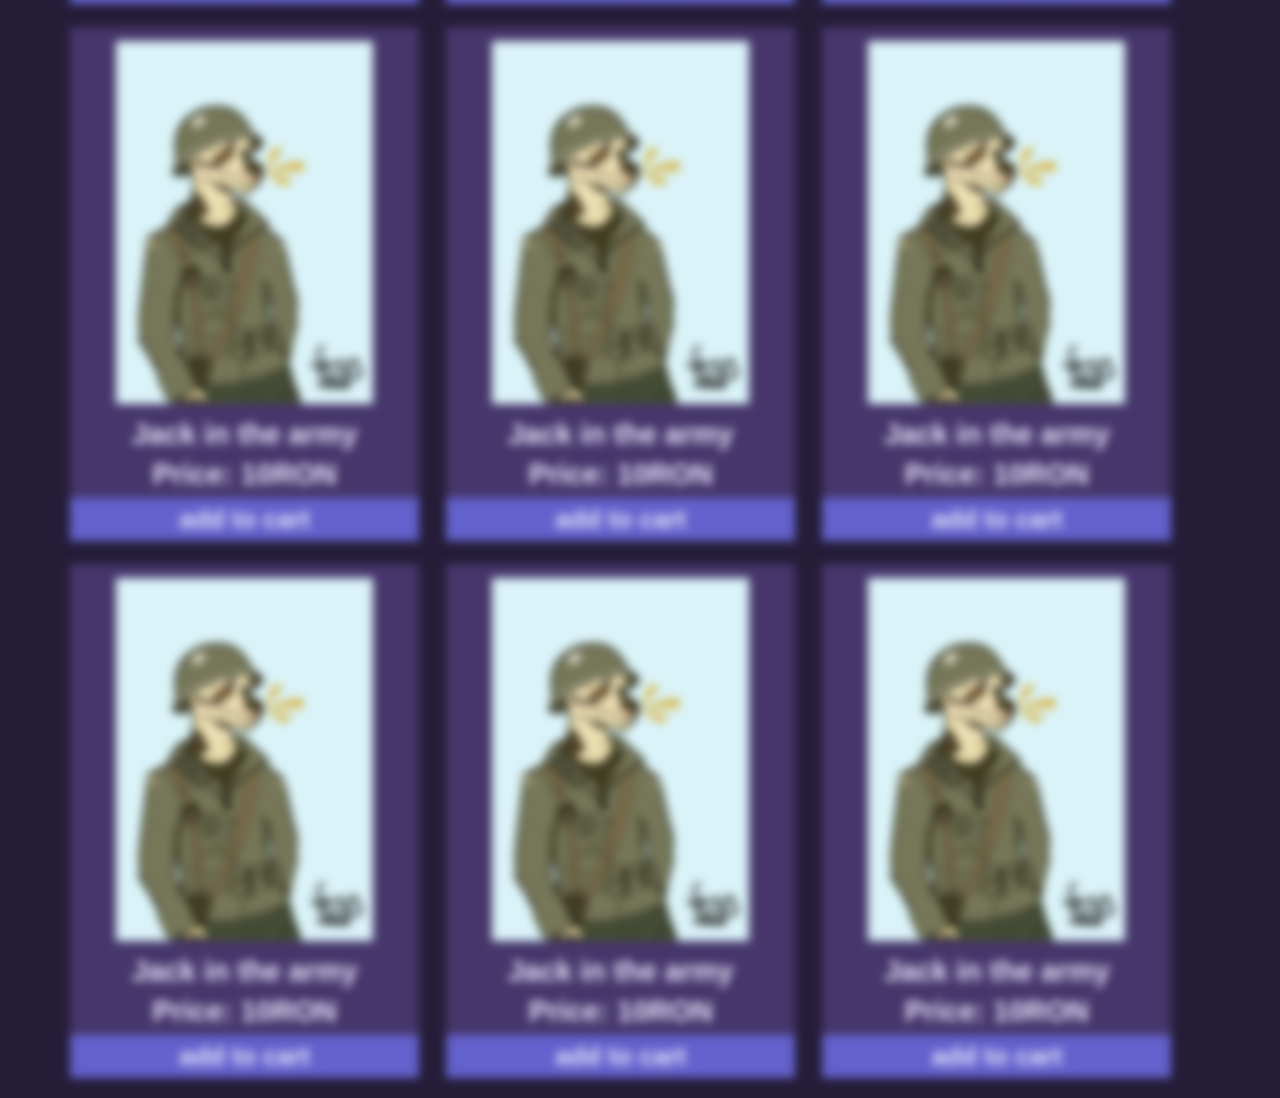
==== commit 86981079: "Worked on the cart. Fixed coupons automatic resizing  (min-with + overflow). Added more informationa" ====
--- a/main/index.html
+++ b/main/index.html
@@ -66,7 +66,7 @@
                 </div>
                 <p class="art_piece_title" id="art_piece_title1">Jack in the army</p>
                 <p class="art_piece_price" id="price1">Price: 10RON</p>
-                <div class="add_to_cart_button" id="add_to_cart_piece1" onclick="add_to_cart(0)">add to cart</div>
+                <div class="add_to_cart_button" id="add_to_cart_piece1">add to cart</div>
             </li>
             <li class="art_piece_container" id="piece3" data-product-type="print" data-product-index="2">
                 <div class="art_piece_photo_container">
@@ -76,9 +76,9 @@
                 </div>
                 <p class="art_piece_title" id="art_piece_title3">Rat smoking a cig</p>
                 <p class="art_piece_price" id="price3">Price: 5RON</p>
-                <div class="add_to_cart_button" id="add_to_cart_piece3" onclick="add_to_cart(2)">add to cart</div>
+                <div class="add_to_cart_button" id="add_to_cart_piece3">add to cart</div>
             </li>
-            <li class="art_piece_container" id="piece1" data-product-type="print">
+            <li class="art_piece_container" id="piece1" data-product-type="print" data-product-index="0">
                 <div class="art_piece_photo_container">
                     <a class="art_piece_photo"  id="art_piece_photo1" href="..\main\art_site_product_model.html" target="_self">
                         <img src="..\art\reptile reddit 25 07 2024.jpg" width="80%" height="80%">
@@ -86,9 +86,9 @@
                 </div>
                 <p class="art_piece_title" id="art_piece_title1">Jack in the army</p>
                 <p class="art_piece_price" id="price1">Price: 10RON</p>
-                <div class="add_to_cart_button" id="add_to_cart_piece1" onclick="add_to_cart(0)">add to cart</div>
+                <div class="add_to_cart_button" id="add_to_cart_piece1">add to cart</div>
             </li>
-            <li class="art_piece_container" id="piece1" data-product-type="print">
+            <li class="art_piece_container" id="piece1" data-product-type="original" data-product-index="0">
                 <div class="art_piece_photo_container">
                     <a class="art_piece_photo"  id="art_piece_photo1" href="..\main\art_site_product_model.html" target="_self">
                         <img src="..\art\reptile reddit 25 07 2024.jpg" width="80%" height="80%">
@@ -96,9 +96,9 @@
                 </div>
                 <p class="art_piece_title" id="art_piece_title1">Jack in the army</p>
                 <p class="art_piece_price" id="price1">Price: 10RON</p>
-                <div class="add_to_cart_button" id="add_to_cart_piece1" onclick="add_to_cart(0)">add to cart</div>
+                <div class="add_to_cart_button" id="add_to_cart_piece1">add to cart</div>
             </li>
-            <li class="art_piece_container" id="piece1" data-product-type="original">
+            <li class="art_piece_container" id="piece1" data-product-type="original" data-product-index="0">
                 <div class="art_piece_photo_container">
                     <a class="art_piece_photo"  id="art_piece_photo1" href="..\main\art_site_product_model.html" target="_self">
                         <img src="..\art\reptile reddit 25 07 2024.jpg" width="80%" height="80%">
@@ -106,9 +106,9 @@
                 </div>
                 <p class="art_piece_title" id="art_piece_title1">Jack in the army</p>
                 <p class="art_piece_price" id="price1">Price: 10RON</p>
-                <div class="add_to_cart_button" id="add_to_cart_piece1" onclick="add_to_cart(0)">add to cart</div>
+                <div class="add_to_cart_button" id="add_to_cart_piece1">add to cart</div>
             </li>
-            <li class="art_piece_container" id="piece1" data-product-type="original">
+            <li class="art_piece_container" id="piece1" data-product-type="original" data-product-index="0">
                 <div class="art_piece_photo_container">
                     <a class="art_piece_photo"  id="art_piece_photo1" href="..\main\art_site_product_model.html" target="_self">
                         <img src="..\art\reptile reddit 25 07 2024.jpg" width="80%" height="80%">
@@ -116,9 +116,9 @@
                 </div>
                 <p class="art_piece_title" id="art_piece_title1">Jack in the army</p>
                 <p class="art_piece_price" id="price1">Price: 10RON</p>
-                <div class="add_to_cart_button" id="add_to_cart_piece1" onclick="add_to_cart(0)">add to cart</div>
+                <div class="add_to_cart_button" id="add_to_cart_piece1">add to cart</div>
             </li>
-            <li class="art_piece_container" id="piece1" data-product-type="original">
+            <li class="art_piece_container" id="piece1" data-product-type="craft" data-product-index="0">
                 <div class="art_piece_photo_container">
                     <a class="art_piece_photo"  id="art_piece_photo1" href="..\main\art_site_product_model.html" target="_self">
                         <img src="..\art\reptile reddit 25 07 2024.jpg" width="80%" height="80%">
@@ -126,9 +126,9 @@
                 </div>
                 <p class="art_piece_title" id="art_piece_title1">Jack in the army</p>
                 <p class="art_piece_price" id="price1">Price: 10RON</p>
-                <div class="add_to_cart_button" id="add_to_cart_piece1" onclick="add_to_cart(0)">add to cart</div>
+                <div class="add_to_cart_button" id="add_to_cart_piece1">add to cart</div>
             </li>
-            <li class="art_piece_container" id="piece1" data-product-type="craft">
+            <li class="art_piece_container" id="piece1" data-product-type="craft" data-product-index="0">
                 <div class="art_piece_photo_container">
                     <a class="art_piece_photo"  id="art_piece_photo1" href="..\main\art_site_product_model.html" target="_self">
                         <img src="..\art\reptile reddit 25 07 2024.jpg" width="80%" height="80%">
@@ -136,9 +136,9 @@
                 </div>
                 <p class="art_piece_title" id="art_piece_title1">Jack in the army</p>
                 <p class="art_piece_price" id="price1">Price: 10RON</p>
-                <div class="add_to_cart_button" id="add_to_cart_piece1" onclick="add_to_cart(0)">add to cart</div>
+                <div class="add_to_cart_button" id="add_to_cart_piece1">add to cart</div>
             </li>
-            <li class="art_piece_container" id="piece1" data-product-type="craft">
+            <li class="art_piece_container" id="piece1" data-product-type="craft" data-product-index="0">
                 <div class="art_piece_photo_container">
                     <a class="art_piece_photo"  id="art_piece_photo1" href="..\main\art_site_product_model.html" target="_self">
                         <img src="..\art\reptile reddit 25 07 2024.jpg" width="80%" height="80%">
@@ -146,17 +146,7 @@
                 </div>
                 <p class="art_piece_title" id="art_piece_title1">Jack in the army</p>
                 <p class="art_piece_price" id="price1">Price: 10RON</p>
-                <div class="add_to_cart_button" id="add_to_cart_piece1" onclick="add_to_cart(0)">add to cart</div>
-            </li>
-            <li class="art_piece_container" id="piece1" data-product-type="craft">
-                <div class="art_piece_photo_container">
-                    <a class="art_piece_photo"  id="art_piece_photo1" href="..\main\art_site_product_model.html" target="_self">
-                        <img src="..\art\reptile reddit 25 07 2024.jpg" width="80%" height="80%">
-                    </a>
-                </div>
-                <p class="art_piece_title" id="art_piece_title1">Jack in the army</p>
-                <p class="art_piece_price" id="price1">Price: 10RON</p>
-                <div class="add_to_cart_button" id="add_to_cart_piece1" onclick="add_to_cart(0)">add to cart</div>
+                <div class="add_to_cart_button" id="add_to_cart_piece1">add to cart</div>
             </li>
         </ul>
     </main>
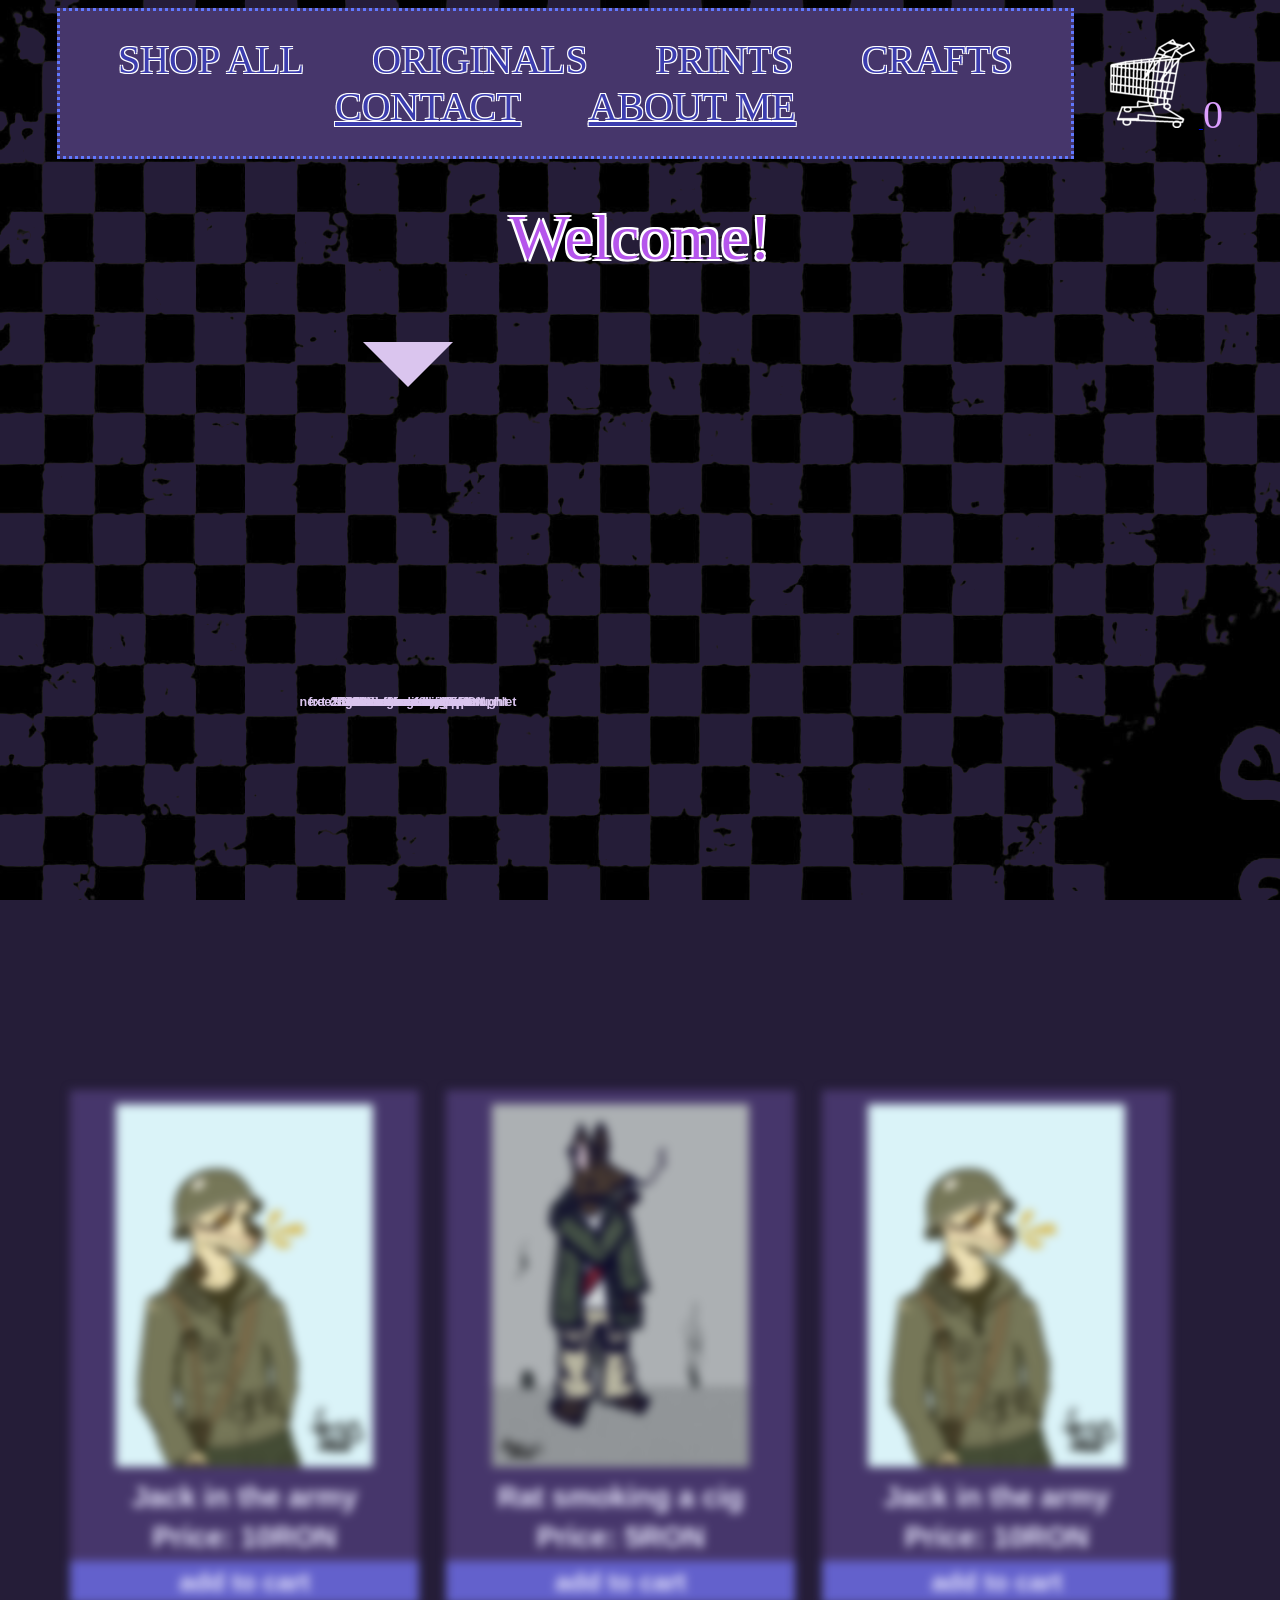
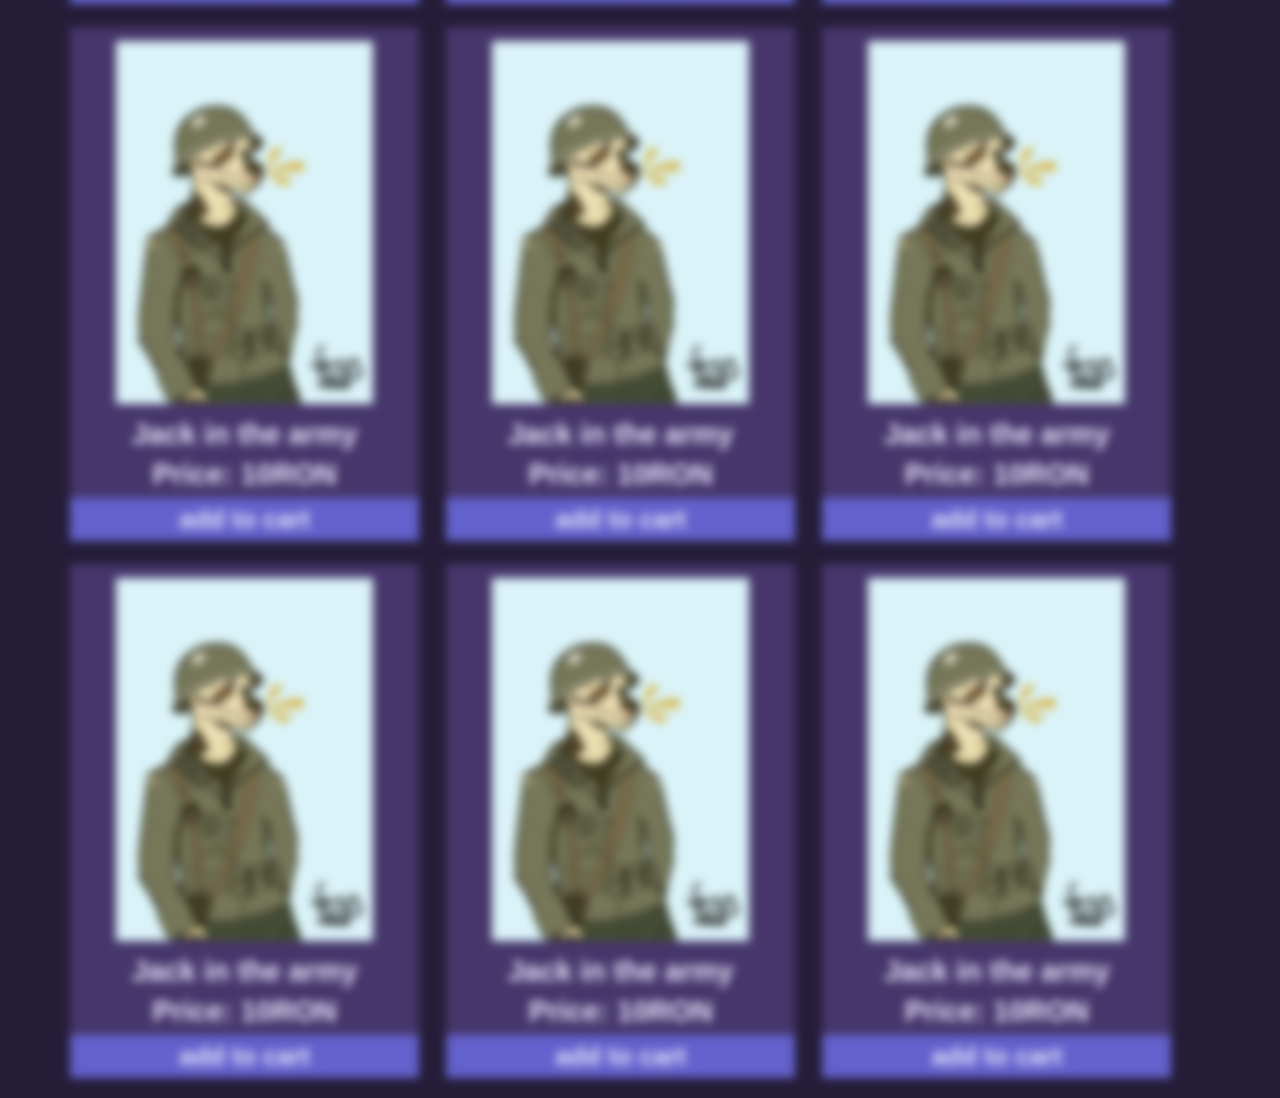
==== commit 72054807: "Working (added) on a main.js file to minimize used JS per html page. This file will only be used in " ====
--- a/main/index.html
+++ b/main/index.html
@@ -1,14 +1,23 @@
 <!DOCTYPE html>
-<html>
+<html lang="en">
 <head>
     <title>somePotato's art</title>
     <link rel="icon" type="image/x-icon" href="..\images\site_icon.jpg">
-    <link rel="stylesheet" href="..\index.css">
-    <link rel="stylesheet" href="..\shopping_cart\shopping_cart.css">
-    <link rel="stylesheet" href=".\wheel_of_fortune.css">
+    
+    <link rel="preload" href="..\index.css" as="style" onload="this.onload=null;this.rel='stylesheet'">
+    <noscript><link rel="stylesheet" href="..\index.css"></noscript>
+    
+    <link rel="preload" href="..\shopping_cart\shopping_cart.css" as="style" onload="this.onload=null;this.rel='stylesheet'">
+    <noscript><link rel="stylesheet" href="..\shopping_cart\shopping_cart.css"></noscript>
+    
+    <link rel="preload" href=".\wheel_of_fortune.css" as="style" onload="this.onload=null;this.rel='stylesheet'">
+    <noscript><link rel="stylesheet" href=".\wheel_of_fortune.css"></noscript>
+    
     <script src=".\wheel_of_fortune.js" defer></script>
     <script src="..\index.js" defer></script>
+    <!-- <script src=".\main.js" defer></script> -->
     <meta charset="UTF-8">
+    <meta name="description" content="This is the home page. It contains all of the available and unvailable products. There's also a wheel of fortune.">
 </head>
 
 <body>
@@ -24,7 +33,7 @@
         </nav>
         <div id="cart_container">
             <a href="..\shopping_cart\art_site_shopping_cart_page.html" target="_self">
-                <img src="..\images\shopping_cart_icon.png" alt="shopping_cart_icon"> 
+                <img id="cart_icon_img" src="..\images\shopping_cart_icon.png" alt="shopping_cart_icon"> 
                 <!-- modifying the height and width of the icon here affects the container -->
             </a>
             <div class="cart_count" id="cart_count"></div>
@@ -61,7 +70,7 @@
             <li class="art_piece_container" id="piece1" data-product-type="print" data-product-index="0">
                 <div class="art_piece_photo_container">
                     <a class="art_piece_photo"  id="art_piece_photo1" href="..\main\art_site_product_model.html" target="_self">
-                        <img src="..\art\reptile reddit 25 07 2024.jpg" width="80%" height="80%">
+                        <img fetchpriority=high src="..\art\reptile reddit 25 07 2024.jpg" width="80%" height="80%" alt="A drawing of a reptile in an army costume.">
                     </a>
                 </div>
                 <p class="art_piece_title" id="art_piece_title1">Jack in the army</p>
@@ -71,7 +80,7 @@
             <li class="art_piece_container" id="piece3" data-product-type="print" data-product-index="2">
                 <div class="art_piece_photo_container">
                     <a class="art_piece_photo"  id="art_piece_photo3" href="..\main\art_site_product_model.html" target="_self">
-                        <img src="..\art\rat reddit 06 07 2024.jpg" width="80%" height="80%">
+                        <img src="..\art\rat reddit 06 07 2024.jpg" width="80%" height="80%" alt="A drawing of a brown rat smoking a cig while wearing baggy clothes.">
                     </a>
                 </div>
                 <p class="art_piece_title" id="art_piece_title3">Rat smoking a cig</p>
@@ -81,7 +90,7 @@
             <li class="art_piece_container" id="piece1" data-product-type="print" data-product-index="0">
                 <div class="art_piece_photo_container">
                     <a class="art_piece_photo"  id="art_piece_photo1" href="..\main\art_site_product_model.html" target="_self">
-                        <img src="..\art\reptile reddit 25 07 2024.jpg" width="80%" height="80%">
+                        <img src="..\art\reptile reddit 25 07 2024.jpg" width="80%" height="80%" alt="A drawing of a reptile in an army costume.">
                     </a>
                 </div>
                 <p class="art_piece_title" id="art_piece_title1">Jack in the army</p>
@@ -91,7 +100,7 @@
             <li class="art_piece_container" id="piece1" data-product-type="original" data-product-index="0">
                 <div class="art_piece_photo_container">
                     <a class="art_piece_photo"  id="art_piece_photo1" href="..\main\art_site_product_model.html" target="_self">
-                        <img src="..\art\reptile reddit 25 07 2024.jpg" width="80%" height="80%">
+                        <img src="..\art\reptile reddit 25 07 2024.jpg" width="80%" height="80%" alt="A drawing of a reptile in an army costume.">
                     </a>
                 </div>
                 <p class="art_piece_title" id="art_piece_title1">Jack in the army</p>
@@ -101,7 +110,7 @@
             <li class="art_piece_container" id="piece1" data-product-type="original" data-product-index="0">
                 <div class="art_piece_photo_container">
                     <a class="art_piece_photo"  id="art_piece_photo1" href="..\main\art_site_product_model.html" target="_self">
-                        <img src="..\art\reptile reddit 25 07 2024.jpg" width="80%" height="80%">
+                        <img src="..\art\reptile reddit 25 07 2024.jpg" width="80%" height="80%" alt="A drawing of a reptile in an army costume.">
                     </a>
                 </div>
                 <p class="art_piece_title" id="art_piece_title1">Jack in the army</p>
@@ -111,7 +120,7 @@
             <li class="art_piece_container" id="piece1" data-product-type="original" data-product-index="0">
                 <div class="art_piece_photo_container">
                     <a class="art_piece_photo"  id="art_piece_photo1" href="..\main\art_site_product_model.html" target="_self">
-                        <img src="..\art\reptile reddit 25 07 2024.jpg" width="80%" height="80%">
+                        <img src="..\art\reptile reddit 25 07 2024.jpg" width="80%" height="80%" alt="A drawing of a reptile in an army costume.">
                     </a>
                 </div>
                 <p class="art_piece_title" id="art_piece_title1">Jack in the army</p>
@@ -121,7 +130,7 @@
             <li class="art_piece_container" id="piece1" data-product-type="craft" data-product-index="0">
                 <div class="art_piece_photo_container">
                     <a class="art_piece_photo"  id="art_piece_photo1" href="..\main\art_site_product_model.html" target="_self">
-                        <img src="..\art\reptile reddit 25 07 2024.jpg" width="80%" height="80%">
+                        <img src="..\art\reptile reddit 25 07 2024.jpg" width="80%" height="80%" alt="A drawing of a reptile in an army costume.">
                     </a>
                 </div>
                 <p class="art_piece_title" id="art_piece_title1">Jack in the army</p>
@@ -131,7 +140,7 @@
             <li class="art_piece_container" id="piece1" data-product-type="craft" data-product-index="0">
                 <div class="art_piece_photo_container">
                     <a class="art_piece_photo"  id="art_piece_photo1" href="..\main\art_site_product_model.html" target="_self">
-                        <img src="..\art\reptile reddit 25 07 2024.jpg" width="80%" height="80%">
+                        <img src="..\art\reptile reddit 25 07 2024.jpg" width="80%" height="80%" alt="A drawing of a reptile in an army costume.">
                     </a>
                 </div>
                 <p class="art_piece_title" id="art_piece_title1">Jack in the army</p>
@@ -141,7 +150,7 @@
             <li class="art_piece_container" id="piece1" data-product-type="craft" data-product-index="0">
                 <div class="art_piece_photo_container">
                     <a class="art_piece_photo"  id="art_piece_photo1" href="..\main\art_site_product_model.html" target="_self">
-                        <img src="..\art\reptile reddit 25 07 2024.jpg" width="80%" height="80%">
+                        <img src="..\art\reptile reddit 25 07 2024.jpg" width="80%" height="80%" alt="A drawing of a reptile in an army costume.">
                     </a>
                 </div>
                 <p class="art_piece_title" id="art_piece_title1">Jack in the army</p>
